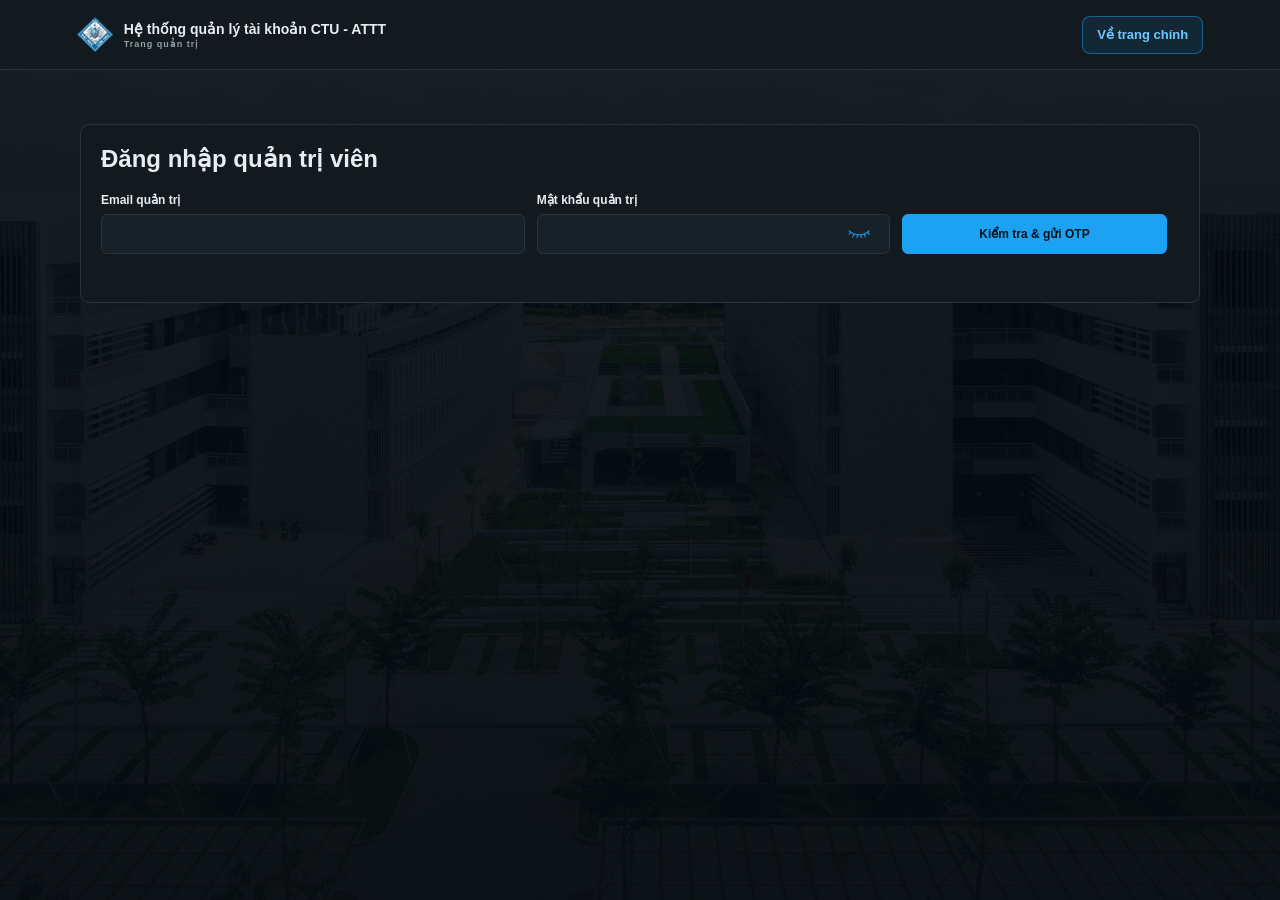
==== moderator.html @ 9a2e4e13 "Add files via upload" ====
<!DOCTYPE html>
<html lang="vi">
<head>
	<meta charset="UTF-8">
	<meta name="viewport" content="width=device-width, initial-scale=1.0">
	<meta name="theme-color" content="#0c1114">
	<meta name="description" content="Trang quản trị hệ thống tài khoản sinh viên CTU - ATTT.">
	<link rel="icon" type="image/png" href="images/logo.png">
	<title>CTU - ATTT | Quản trị hệ thống</title>
	<link rel="stylesheet" href="moderator.css">
	<script src="moderator.js" defer></script>
</head>
<body>
	<div class="moderator-background" aria-hidden="true"></div>
	<div class="moderator-overlay" aria-hidden="true"></div>

	<header class="topbar">
		<div class="brand">
			<img class="brand-logo" src="images/logo.png" alt="">
			<span class="brand-label">Hệ thống quản lý tài khoản CTU - ATTT<small>Trang quản trị</small></span>
		</div>
		<a class="home-link" href="index.html">Về trang chính</a>
	</header>

	<main class="workspace">
		<!-- đăng nhập moderator -->
		<section id="moderatorLoginPanel" class="add-account-panel" aria-labelledby="moderatorLoginTitle">
			<h2 id="moderatorLoginTitle">Đăng nhập quản trị viên</h2>
			<form id="moderatorLoginForm" class="add-account-form">
				<div class="form-field">
					<label for="moderatorEmail">Email quản trị</label>
					<input id="moderatorEmail" type="email" autocomplete="username" required>
				</div>
				<div class="form-field">
					<label for="moderatorPassword">Mật khẩu quản trị</label>
					<div class="password-input-control">
						<input id="moderatorPassword" type="password" autocomplete="current-password" required>
						<button class="password-visibility-toggle" type="button" aria-label="Hiện mật khẩu" aria-controls="moderatorPassword" aria-pressed="false"><img src="images/eye-closed.png" alt=""></button>
					</div>
				</div>
				<button id="signInButton" class="add-account-button" type="submit">Kiểm tra &amp; gửi OTP</button>
				<p id="moderatorAuthMessage" class="form-message" role="status" aria-live="polite"></p>
			</form>
			<!-- nhập mã OTP moderator -->
			<form id="moderatorMfaForm" class="add-account-form" hidden>
				<p id="moderatorMfaInstructions"></p>
				<div class="form-field">
					<label for="moderatorOtpCode">Mã xác minh 8 số</label>
					<input id="moderatorOtpCode" type="text" inputmode="numeric" autocomplete="one-time-code" pattern="[0-9]{8}" maxlength="8" required>
				</div>
				<button id="verifyModeratorMfaButton" class="add-account-button" type="submit">Xác minh OTP</button>
				<button id="resendModeratorOtpButton" class="auth-secondary-button" type="button">Gửi lại mã</button>
				<button id="cancelModeratorMfaButton" class="auth-secondary-button" type="button">Hủy</button>
				<p id="moderatorMfaMessage" class="form-message" role="status" aria-live="polite"></p>
			</form>
		</section>

		<!-- khu quản lý tài khoản, đăng nhập xong mới hiện -->
		<div id="moderatorWorkspace" hidden>
		<section class="page-heading">
			<div>
				<h1>KHÔNG GIAN QUẢN TRỊ</h1>
			</div>
			<div class="page-heading-actions">
				<div id="connectionStatus" class="connection-status" data-state="loading" role="status">
					<span class="connection-dot" aria-hidden="true"></span>
					<span id="connectionLabel">Đang tải dữ liệu</span>
				</div>
				<button id="toggleAddAccountButton" class="auth-secondary-button" type="button" aria-expanded="false" aria-controls="addAccountForm">Thêm tài khoản</button>
			</div>
		</section>
		<!-- tổng số tk theo trạng thái -->
		<section class="summary-grid" aria-label="Tổng quan">
			<article class="summary-item">
				<span class="summary-label">Tổng tài khoản</span>
				<strong id="totalCount">--</strong>
			</article>
			<article class="summary-item">
				<span class="summary-label">Đã xác minh</span>
				<strong id="verifiedCount">--</strong>
			</article>
			<article class="summary-item">
				<span class="summary-label">Đang chờ</span>
				<strong id="pendingCount">--</strong>
			</article>
			<article class="summary-item">
				<span class="summary-label">Bị cấm sử dụng</span>
				<strong id="bannedCount">--</strong>
			</article>
			<article class="summary-item summary-feedback">
				<span class="summary-label">Phản hồi</span>
				<strong id="feedbackSummaryCount">--</strong>
			</article>
		</section>
		<!-- thêm tk mới -->
		<form id="addAccountForm" class="add-account-form add-account-panel" hidden novalidate>
			<div class="form-field">
				<label for="accountEmail">Email sinh viên</label>
				<input id="accountEmail" name="email" type="email" autocomplete="email" placeholder="ten@student.ctu.edu.vn" pattern=".+@student\.ctu\.edu\.vn" title="Chỉ chấp nhận email @student.ctu.edu.vn" required>
			</div>
			<div class="form-field">
				<label for="accountName">Tên tài khoản</label>
				<input id="accountName" name="accountName" type="text" minlength="3" maxlength="16" pattern="[A-Za-z0-9_]{3,16}" title="Tên tài khoản dài 3–16 ký tự, chỉ gồm chữ không dấu, số và dấu gạch dưới (_)." autocomplete="username" placeholder="Nhập tên tài khoản" required>
			</div>
			<div class="form-field">
				<label for="accountPassword">Mật khẩu (6–20 ký tự)</label>
				<div class="password-input-control">
					<input id="accountPassword" name="password" type="password" minlength="6" maxlength="20" pattern="[\x21-\x7E]{6,20}" title="Mật khẩu dài 6–20 ký tự, không có dấu cách hoặc dấu tiếng Việt." autocomplete="new-password" required>
					<button class="password-visibility-toggle" type="button" aria-label="Hiện mật khẩu" aria-controls="accountPassword" aria-pressed="false"><img src="images/eye-closed.png" alt=""></button>
				</div>
			</div>
			<div class="form-field">
				<label for="accountStatus">Trạng thái</label>
				<select id="accountStatus" name="status" required>
					<option value="pending">Đang chờ</option>
					<option value="verified" selected>Đã xác minh</option>
					<option value="banned">Bị cấm sử dụng</option>
				</select>
			</div>
			<button class="add-account-button" type="submit">Thêm tài khoản</button>
			<button id="cancelAddAccountButton" class="cancel-password-button" type="button">Hủy</button>
			<p id="addAccountMessage" class="form-message" role="status" aria-live="polite"></p>
		</form>

		<!-- ds tk đang chờ duyệt -->
		<section class="accounts-panel pending-accounts-panel" aria-labelledby="pendingAccountsTitle">
			<div id="pendingTableView">
				<div class="panel-heading">
					<div>
						<h2 id="pendingAccountsTitle">Tài khoản chờ duyệt</h2>
						<p id="pendingResultCount" class="result-count">Đang tải danh sách...</p>
					</div>
					<button id="refreshPendingAccountsButton" class="auth-secondary-button" type="button">Làm mới</button>
				</div>

				<div class="table-scroll">
					<table>
						<thead>
							<tr>
								<th scope="col">Email sinh viên</th>
								<th scope="col">Tên tài khoản</th>
								<th scope="col">Mật khẩu</th>
								<th scope="col">Thao tác</th>
							</tr>
						</thead>
						<tbody id="pendingUsersTableBody">
							<tr><td class="table-message" colspan="4">Đang tải danh sách...</td></tr>
						</tbody>
					</table>
				</div>
			</div>

			<!-- form sửa tk -->
			<section id="editAccountPanel" class="pending-account-editor" aria-labelledby="editAccountTitle" hidden>
				<h2 id="editAccountTitle">Chỉnh sửa tài khoản</h2>
				<form id="editAccountForm" class="add-account-form" novalidate>
					<input id="editAccountOriginalEmail" type="hidden">
					<div class="form-field">
						<label for="editAccountEmail">Email sinh viên</label>
						<input id="editAccountEmail" type="email" autocomplete="email" pattern=".+@student\.ctu\.edu\.vn" title="Chỉ chấp nhận email @student.ctu.edu.vn" required>
					</div>
					<div class="form-field">
						<label for="editAccountName">Tên tài khoản</label>
						<input id="editAccountName" type="text" minlength="3" maxlength="16" pattern="[A-Za-z0-9_]{3,16}" title="Tên tài khoản dài 3–16 ký tự, chỉ gồm chữ không dấu, số và dấu gạch dưới (_)." autocomplete="username" required>
					</div>
					<div class="form-field">
						<label for="editAccountStatus">Trạng thái</label>
						<select id="editAccountStatus" required>
							<option value="pending">Đang chờ</option>
							<option value="verified">Đã xác minh</option>
							<option value="banned">Bị cấm sử dụng</option>
						</select>
					</div>
					<button id="saveAccountChangesButton" class="add-account-button" type="submit">Lưu thay đổi</button>
					<button id="cancelEditAccountButton" class="cancel-password-button" type="button">Hủy</button>
					<p id="editAccountMessage" class="form-message" role="status" aria-live="polite"></p>
				</form>
			</section>

			<!-- đặt hoặc đổi mật khẩu -->
			<section id="changePasswordPanel" class="pending-account-editor" aria-labelledby="changePasswordTitle" hidden>
				<h2 id="changePasswordTitle">Đặt mật khẩu mới (6–20 ký tự)</h2>
				<p id="changePasswordDescription" class="password-notice">Mật khẩu hiện tại được lưu trong hồ sơ tài khoản và có thể xem qua trang đăng ký đã xác minh email.</p>
				<form id="changePasswordForm" class="add-account-form">
					<div class="form-field">
						<label for="changePasswordEmail">Email sinh viên</label>
						<input id="changePasswordEmail" type="email" readonly>
					</div>
					<div class="form-field">
						<label for="changePasswordValue">Nhập lại Mật khẩu (6–20 ký tự)</label>
						<div class="password-input-control">
							<input id="changePasswordValue" type="password" minlength="6" maxlength="20" pattern="[\x21-\x7E]{6,20}" title="Mật khẩu dài 6–20 ký tự, không có dấu cách hoặc dấu tiếng Việt." autocomplete="new-password" required>
							<button class="password-visibility-toggle" type="button" aria-label="Hiện mật khẩu" aria-controls="changePasswordValue" aria-pressed="false"><img src="images/eye-closed.png" alt=""></button>
						</div>
					</div>
					<button id="changePasswordButton" class="add-account-button" type="submit">Lưu mật khẩu mới</button>
					<button id="cancelChangePasswordButton" class="cancel-password-button" type="button">Hủy</button>
					<p id="changePasswordMessage" class="form-message" role="status" aria-live="polite"></p>
				</form>
			</section>
		</section>

		<!-- tìm và quản lý ds tk -->
		<div class="moderator-tabs" role="tablist" aria-label="Khu vực quản lý">
			<button id="accountsPanelToggle" class="moderator-tab" type="button" role="tab" aria-selected="true" aria-controls="accountsPanelContent" tabindex="0">
				<span class="moderator-tab-title">Danh sách tài khoản</span>
				<span id="resultCount" class="result-count">Đang tải danh sách...</span>
			</button>
			<button id="feedbackPanelToggle" class="moderator-tab" type="button" role="tab" aria-selected="false" aria-controls="feedbackPanelContent" tabindex="-1">
				<span class="moderator-tab-title">Phản hồi từ sinh viên</span>
				<span id="moderatorFeedbackCount" class="result-count">Đang tải phản hồi...</span>
			</button>
		</div>
		<section id="accountsPanelContent" class="accounts-panel" role="tabpanel" aria-labelledby="accountsPanelToggle" tabindex="0">
			<div class="panel-heading accounts-panel-controls">
				<div class="filters">
					<label class="visually-hidden" for="searchInput">Tìm email hoặc tên tài khoản</label>
					<input id="searchInput" type="search" placeholder="Tìm tài khoản">
					<label class="visually-hidden" for="statusFilter">Lọc theo trạng thái</label>
					<select id="statusFilter">
						<option value="all">Mọi trạng thái</option>
						<option value="verified">Đã xác minh</option>
						<option value="banned">Bị cấm sử dụng</option>
					</select>
				</div>
				<button id="refreshAccountsButton" class="auth-secondary-button" type="button">Làm mới</button>
			</div>
			<div class="table-scroll">
				<table>
					<thead>
						<tr>
							<th scope="col">Email sinh viên</th>
							<th scope="col">Tên tài khoản</th>
							<th scope="col">Trạng thái</th>
							<th scope="col">Thao tác</th>
						</tr>
					</thead>
					<tbody id="usersTableBody">
						<tr><td class="table-message" colspan="4">Đang tải danh sách...</td></tr>
					</tbody>
				</table>
			</div>
		</section>

		<section id="feedbackPanelContent" class="accounts-panel feedback-admin-panel" role="tabpanel" aria-labelledby="feedbackPanelToggle" tabindex="0" hidden>
			<div class="panel-heading accounts-panel-controls">
				<div class="filters feedback-filters">
					<label class="visually-hidden" for="feedbackSearchInput">Tìm phản hồi theo email hoặc nội dung</label>
					<input id="feedbackSearchInput" type="search" placeholder="Tìm email hoặc nội dung">
					<label class="visually-hidden" for="feedbackStatusFilter">Lọc phản hồi theo trạng thái</label>
					<select id="feedbackStatusFilter">
						<option value="all">Mọi trạng thái</option>
						<option value="submitted">Đã gửi</option>
						<option value="in_progress">Đang xem xét</option>
						<option value="cancelled">Đã hủy</option>
						<option value="resolved">Đã hoàn tất</option>
					</select>
					<label class="visually-hidden" for="feedbackSubjectFilter">Lọc phản hồi theo chủ đề</label>
					<select id="feedbackSubjectFilter">
						<option value="all">Mọi chủ đề</option>
						<option value="Thay đổi mật khẩu">Thay đổi mật khẩu</option>
						<option value="Thay đổi tên tài khoản">Thay đổi tên tài khoản</option>
						<option value="Vấn đề khác">Vấn đề khác</option>
					</select>
					<label class="visually-hidden" for="feedbackReplyAuthorFilter">Lọc theo người trả lời</label>
					<select id="feedbackReplyAuthorFilter">
						<option value="all">Mọi người trả lời</option>
					</select>
				</div>
				<button id="refreshModeratorFeedbackButton" class="auth-secondary-button" type="button">Làm mới</button>
			</div>
			<div id="moderatorFeedbackList" class="moderator-feedback-list" aria-live="polite">
				<p class="moderator-feedback-empty">Đang tải phản hồi...</p>
			</div>
			<p id="moderatorFeedbackMessage" class="feedback-admin-message" role="status" aria-live="polite"></p>
		</section>
		</div>
	</main>

	<!-- xác nhận trước khi xóa tk -->
	<dialog id="deleteConfirmationDialog" class="confirmation-dialog" aria-labelledby="deleteConfirmationTitle">
		<h2 id="deleteConfirmationTitle">Xóa tài khoản này?</h2>
		<p id="deleteConfirmationEmail" class="confirmation-email"></p>
		<form method="dialog" class="confirmation-actions">
			<button class="confirmation-cancel-button" type="submit" value="cancel">Giữ lại</button>
			<button class="confirmation-delete-button" type="submit" value="delete">Xóa tài khoản</button>
		</form>
	</dialog>
	<dialog id="deleteFeedbackDialog" class="confirmation-dialog" aria-labelledby="deleteFeedbackTitle">
		<h2 id="deleteFeedbackTitle">Xóa phản hồi này?</h2>
		<p id="deleteFeedbackDescription" class="confirmation-email"></p>
		<form method="dialog" class="confirmation-actions">
			<button class="confirmation-cancel-button" type="submit" value="cancel">Giữ lại</button>
			<button class="confirmation-delete-button" type="submit" value="delete">Xóa phản hồi</button>
		</form>
	</dialog>

</body>
</html>
---- moderator.css ----
/* style trang quản trị */
:root {
  color-scheme: dark;
  --page-bg: #0c1114;
  --surface: #121a20;
  --surface-raised: #172129;
  --ink: #e7eef2;
  --muted: #91a0aa;
  --line: #28343d;
  --blue: #1da1f2;
  --blue-dark: #55baff;
  --green: #55d39a;
  --amber: #f2bd63;
  --red: #ff858c;
}

* {
  box-sizing: border-box;
}

body {
  position: relative;
  isolation: isolate;
  min-width: 320px;
  min-height: 100vh;
  margin: 0;
  background: var(--page-bg);
  color: var(--ink);
  font-family: Inter, -apple-system, BlinkMacSystemFont, "Segoe UI", Roboto, Arial, sans-serif;
}

.moderator-background,
.moderator-overlay {
  position: fixed;
  inset: 0;
  z-index: -1;
  pointer-events: none;
}

.moderator-background {
  background: url("images/rlc.jpg") center / cover no-repeat;
  filter: brightness(.58) saturate(.62);
  transform: scale(1.02);
}

.moderator-overlay {
  background: linear-gradient(180deg, rgba(4, 10, 16, .82), rgba(4, 10, 16, .93));
}

button,
input,
select {
  font: inherit;
}

a {
  color: inherit;
}

.topbar {
  min-height: 70px;
  padding: 0 6vw;
  display: flex;
  align-items: center;
  justify-content: space-between;
  background: var(--surface);
  border-bottom: 1px solid var(--line);
}

.brand {
  display: inline-flex;
  align-items: center;
  gap: 11px;
  text-decoration: none;
}

.brand-logo {
  width: 36px;
  height: 36px;
  flex: 0 0 auto;
  object-fit: contain;
}

.brand-label {
  display: flex;
  flex-direction: column;
  gap: 2px;
  font-size: 14px;
  font-weight: 750;
}

.brand-label small {
  color: var(--muted);
  font-size: 9px;
  font-weight: 700;
  letter-spacing: 1px;
}

.home-link {
  display: inline-flex;
  min-height: 38px;
  align-items: center;
  justify-content: center;
  padding: 0 14px;
  border: 1px solid rgba(29, 161, 242, .48);
  border-radius: 8px;
  background: rgba(29, 161, 242, .1);
  color: #71c7ff;
  font-size: 13px;
  font-weight: 650;
  white-space: nowrap;
  text-decoration: none;
  transition: background .16s ease, border-color .16s ease, transform .16s ease;
}

.home-link:hover {
  border-color: var(--blue);
  background: rgba(29, 161, 242, .2);
  transform: translateY(-1px);
}

.home-link:focus-visible {
  outline: 2px solid #71c7ff;
  outline-offset: 3px;
}

.workspace {
  width: min(1120px, calc(100% - 48px));
  margin: 0 auto;
  padding: 54px 0 64px;
}

.page-heading {
  display: flex;
  align-items: flex-end;
  justify-content: space-between;
  gap: 24px;
  margin-bottom: 20px;
  padding: 18px 20px;
  border: 1px solid rgba(40, 52, 61, .9);
  border-radius: 10px;
  background: rgba(12, 17, 20, .92);
  box-shadow: 0 10px 28px rgba(0, 0, 0, .18);
}

.page-heading-actions {
  display: flex;
  align-items: center;
  gap: 10px;
}

.add-account-form.add-account-panel {
  grid-template-columns: minmax(0, 1.25fr) minmax(0, 1fr) minmax(0, 1fr) minmax(0, .8fr) auto auto;
  margin: -12px 0 22px;
}

.add-account-form.add-account-panel[hidden] {
  display: none;
}

.eyebrow {
  margin: 0 0 9px;
  color: var(--blue-dark);
  font-size: 10px;
  font-weight: 750;
  letter-spacing: 1.2px;
}

h1,
h2,
p {
  margin-top: 0;
}

h1 {
  margin-bottom: 8px;
  font-size: clamp(25px, 4vw, 34px);
  line-height: 1.2;
}

.page-description {
  margin-bottom: 0;
  color: var(--muted);
  font-size: 14px;
}

.connection-status {
  display: inline-flex;
  flex: 0 0 auto;
  align-items: center;
  gap: 8px;
  padding: 8px 11px;
  border: 1px solid var(--line);
  border-radius: 7px;
  background: var(--surface);
  color: var(--muted);
  font-size: 12px;
}

.connection-dot {
  width: 7px;
  height: 7px;
  border-radius: 50%;
  background: #a2acb5;
}

.connection-status[data-state="online"] .connection-dot {
  background: var(--green);
}

.connection-status[data-state="error"] .connection-dot {
  background: var(--red);
}

.summary-grid {
  display: grid;
  grid-template-columns: repeat(5, minmax(0, 1fr));
  gap: 10px;
  margin-bottom: 18px;
}

.summary-item {
  min-width: 0;
  min-height: 68px;
  padding: 12px 15px;
  display: flex;
  align-items: center;
  justify-content: space-between;
  gap: 8px;
  border: 1px solid var(--line);
  border-radius: 9px;
  background: rgba(18, 26, 32, .97);
}

.summary-label {
  color: var(--muted);
  font-size: 11px;
  font-weight: 600;
  line-height: 1.35;
}

.summary-item strong {
  flex: 0 0 auto;
  font-size: 22px;
  line-height: 1;
}

.add-account-panel {
  margin-bottom: 22px;
  padding: 20px;
  border: 1px solid var(--line);
  border-radius: 9px;
  background: var(--surface);
}

.add-account-heading {
  margin-bottom: 17px;
  display: flex;
  align-items: center;
  justify-content: space-between;
  gap: 16px;
}

.add-account-heading .eyebrow {
  margin-bottom: 5px;
}

.add-account-heading h2 {
  margin-bottom: 0;
  font-size: 16px;
}

.download-users-button {
  min-height: 38px;
  padding: 0 13px;
  border: 1px solid var(--blue);
  border-radius: 6px;
  background: transparent;
  color: var(--blue-dark);
  font: inherit;
  font-size: 12px;
  font-weight: 650;
  cursor: pointer;
}

.download-users-button:hover {
  background: rgba(29, 161, 242, 0.12);
}

.download-users-button[hidden] {
  display: none;
}

.add-account-form {
  display: grid;
  grid-template-columns: minmax(180px, 1.2fr) minmax(180px, 1fr) minmax(145px, 0.75fr) auto;
  align-items: end;
  gap: 12px;
}

#editAccountForm {
  grid-template-columns: minmax(0, 1.25fr) minmax(0, 1fr) minmax(0, .8fr) auto auto;
}

#changePasswordForm {
  grid-template-columns: minmax(0, 1fr) minmax(0, 1fr) auto auto;
}

#addAccountForm > .add-account-button,
#editAccountForm > .add-account-button {
  grid-column: auto;
  justify-self: stretch;
  width: auto;
}

#addAccountMessage,
#editAccountMessage {
  grid-column: 1 / -1;
}

#addAccountForm[hidden] {
  display: none;
}

.form-field {
  min-width: 0;
  display: flex;
  flex-direction: column;
  gap: 7px;
}

.form-field label {
  color: var(--ink);
  font-size: 12px;
  font-weight: 650;
}

.form-field label span {
  color: var(--muted);
  font-size: 10px;
  font-weight: 400;
}

.form-field input,
.form-field select {
  width: 100%;
  min-width: 0;
  height: 40px;
  padding: 0 11px;
  border: 1px solid var(--line);
  border-radius: 6px;
  background: var(--surface-raised);
  color: var(--ink);
  font: inherit;
  font-size: 12px;
}

.password-input-control {
  position: relative;
  width: 100%;
}

#moderatorLoginForm[hidden],
#moderatorMfaForm[hidden] {
  display: none;
}

#moderatorMfaForm {
  grid-template-columns: repeat(3, minmax(0, 1fr));
  align-items: end;
}

#moderatorMfaInstructions {
  grid-column: 1 / -1;
  margin: 0;
}

#moderatorMfaForm > .form-field {
  grid-column: 1 / -1;
  min-width: 0;
}

#moderatorMfaForm > .add-account-button,
#moderatorMfaForm > .auth-secondary-button {
  width: 100%;
  min-width: 0;
  padding: 0 10px;
  white-space: nowrap;
}

.auth-notice {
  margin: 0;
  padding: 10px 12px;
  border: 1px solid rgba(242, 189, 99, 0.28);
  border-left: 3px solid var(--amber);
  border-radius: 6px;
  background: rgba(242, 189, 99, 0.08);
  color: #e8c98f;
  font-size: 12px;
  line-height: 1.55;
}

.auth-secondary-button {
  min-height: 40px;
  padding: 0 15px;
  border: 1px solid #46545f;
  border-radius: 6px;
  background: #26323b;
  color: var(--ink);
  font: inherit;
  font-size: 12px;
  font-weight: 650;
  cursor: pointer;
  transition: background-color 150ms ease, border-color 150ms ease, opacity 150ms ease;
}

.auth-secondary-button:hover:not(:disabled) {
  border-color: #667987;
  background: #34434e;
}

.auth-secondary-button:focus-visible {
  outline: 3px solid rgba(85, 186, 255, 0.35);
  outline-offset: 2px;
}

.auth-secondary-button:disabled {
  opacity: 0.65;
  cursor: not-allowed;
}

.password-input-control input {
  padding-right: 58px;
}

.password-visibility-toggle {
  position: absolute;
  top: 50%;
  right: 9px;
  display: grid;
  width: 44px;
  height: 44px;
  padding: 0;
  place-items: center;
  transform: translateY(-50%);
  border: 0;
  background: transparent;
  cursor: pointer;
}

.password-visibility-toggle img,
.password-display-toggle img {
  display: block;
  width: 22px;
  height: 22px;
  object-fit: contain;
}

.password-visibility-toggle:focus-visible {
  outline: 2px solid var(--blue);
  outline-offset: 2px;
}

.password-display-toggle {
  display: inline-grid;
  width: 44px;
  height: 44px;
  margin-left: 6px;
  padding: 0;
  place-items: center;
  vertical-align: middle;
  border: 0;
  background: transparent;
  cursor: pointer;
}

.password-display-toggle:focus-visible {
  outline: 2px solid var(--blue);
  outline-offset: 2px;
}

.form-field input::placeholder {
  color: var(--muted);
}

.form-field input:focus,
.form-field select:focus {
  border-color: var(--blue);
  outline: 3px solid rgba(29, 161, 242, 0.14);
}

.add-account-button {
  min-height: 40px;
  padding: 0 15px;
  border: 1px solid var(--blue);
  border-radius: 6px;
  background: var(--blue);
  color: #07131b;
  font: inherit;
  font-size: 12px;
  font-weight: 700;
  white-space: nowrap;
  cursor: pointer;
  transition: background-color 150ms ease, border-color 150ms ease;
}

.add-account-button:hover {
  border-color: var(--blue-dark);
  background: var(--blue-dark);
}

.add-account-button:focus-visible,
.change-password-button:focus-visible,
.delete-account-button:focus-visible,
.edit-account-button:focus-visible,
.approve-account-button:focus-visible,
.cancel-password-button:focus-visible {
  outline: 3px solid rgba(85, 186, 255, 0.35);
  outline-offset: 2px;
}

#cancelChangePasswordButton,
#cancelEditAccountButton,
.cancel-password-button {
  min-height: 40px;
  padding: 0 15px;
  border: 1px solid #46545f;
  border-radius: 6px;
  background: #26323b;
  color: var(--ink);
  font: inherit;
  font-size: 12px;
  font-weight: 650;
  white-space: nowrap;
  cursor: pointer;
  transition: background-color 150ms ease, border-color 150ms ease;
}

#cancelChangePasswordButton:hover,
#cancelEditAccountButton:hover,
.cancel-password-button:hover {
  border-color: #667987;
  background: #34434e;
}

.form-message {
  grid-column: 1 / -1;
  min-height: 16px;
  margin: 0;
  color: var(--muted);
  font-size: 12px;
}

.form-message.is-success {
  color: var(--green);
}

.form-message.is-error {
  display: flex;
  align-items: flex-start;
  gap: 9px;
  padding: 10px 12px;
  border: 1px solid rgba(255, 133, 140, 0.24);
  border-left: 3px solid var(--red);
  border-radius: 6px;
  background: rgba(255, 133, 140, 0.08);
  color: var(--red);
  line-height: 1.5;
}

.form-message.is-error::before {
  display: grid;
  width: 16px;
  height: 16px;
  flex: 0 0 16px;
  place-items: center;
  border-radius: 50%;
  background: rgba(255, 133, 140, 0.18);
  content: "!";
  font-size: 10px;
  font-weight: 800;
  line-height: 1;
}

.accounts-panel {
  overflow: hidden;
  border: 1px solid var(--line);
  border-radius: 9px;
  background: var(--surface);
}

.panel-heading {
  min-height: 82px;
  padding: 17px 20px;
  display: flex;
  align-items: center;
  justify-content: space-between;
  gap: 16px;
  border-bottom: 1px solid var(--line);
}

.moderator-tabs {
  display: flex;
  gap: 8px;
  margin-bottom: 12px;
  padding: 6px;
  border: 1px solid var(--line);
  border-radius: 10px;
  background: rgba(12, 17, 20, .94);
  box-shadow: 0 8px 22px rgba(0, 0, 0, .18);
}

.moderator-tab {
  flex: 1 1 0;
  min-width: 180px;
  padding: 12px 16px;
  border: 1px solid transparent;
  border-radius: 7px;
  background: rgba(23, 33, 41, .72);
  color: var(--muted);
  font: inherit;
  text-align: left;
  cursor: pointer;
}

.moderator-tab[aria-selected="true"] {
  border-color: rgba(85, 186, 255, .45);
  background: #172129;
  color: var(--ink);
  box-shadow: inset 0 0 0 1px rgba(85, 186, 255, .08);
}

.moderator-tab:not([aria-selected="true"]):hover {
  border-color: var(--line);
  background: #1b2730;
  color: var(--ink);
}

.moderator-tab:focus-visible {
  outline: 2px solid var(--blue-dark);
  outline-offset: 2px;
}

.moderator-tab-title {
  display: block;
  margin-bottom: 4px;
  font-size: 14px;
  font-weight: 700;
}

.moderator-tab .result-count {
  display: block;
}

.accounts-panel[hidden] {
  display: none;
}

.result-count {
  margin-bottom: 0;
  color: var(--muted);
  font-size: 12px;
}

.filters {
  display: flex;
  gap: 9px;
}

.filters input,
.filters select {
  height: 38px;
  border: 1px solid var(--line);
  border-radius: 6px;
  background: var(--surface-raised);
  color: var(--ink);
  font: inherit;
  font-size: 12px;
}

.filters input::placeholder {
  color: var(--muted);
}

.filters input {
  width: min(260px, 28vw);
  padding: 0 11px;
}

.filters select {
  padding: 0 28px 0 10px;
}

.filters input:focus,
.filters select:focus {
  border-color: var(--blue);
  outline: 3px solid rgba(29, 161, 242, 0.14);
}

.table-scroll {
  overflow-x: auto;
}

table {
  width: 100%;
  border-collapse: collapse;
  text-align: left;
  table-layout: fixed;
}

th,
td {
  padding: 14px 20px;
  border-bottom: 1px solid var(--line);
  font-size: 13px;
}

.accounts-panel th:nth-child(1),
.accounts-panel td:nth-child(1) { width: 30%; }
.accounts-panel th:nth-child(2),
.accounts-panel td:nth-child(2) { width: 23%; }
.accounts-panel th:nth-child(3),
.accounts-panel td:nth-child(3) { width: 18%; }
.accounts-panel th:nth-child(4),
.accounts-panel td:nth-child(4) { width: 29%; }

th {
  background: #151e25;
  color: var(--muted);
  font-size: 10px;
  font-weight: 700;
  letter-spacing: 0.7px;
  text-transform: uppercase;
}

tbody tr:last-child td {
  border-bottom: 0;
}

tbody tr:hover {
  background: #17232c;
}

.account-email {
  color: var(--blue-dark);
  font-weight: 600;
}

.change-password-button {
  min-height: 32px;
  padding: 0 11px;
  border: 1px solid var(--blue);
  border-radius: 5px;
  background: var(--blue);
  color: #07131b;
  font: inherit;
  font-size: 11px;
  font-weight: 700;
  white-space: nowrap;
  cursor: pointer;
  transition: background-color 150ms ease, border-color 150ms ease, transform 150ms ease;
}

.delete-account-button {
  min-height: 32px;
  padding: 0 11px;
  border: 1px solid #8e3942;
  border-radius: 5px;
  background: #48262c;
  color: #ff9ba3;
  font: inherit;
  font-size: 11px;
  font-weight: 700;
  white-space: nowrap;
  cursor: pointer;
  transition: background-color 150ms ease, border-color 150ms ease, transform 150ms ease;
}

.delete-account-button:hover:not(:disabled) {
  transform: translateY(-1px);
  border-color: #d65c68;
  background: #633039;
}

.delete-account-button:disabled {
  opacity: .6;
  cursor: wait;
}

.confirmation-dialog {
  position: fixed;
  width: min(440px, calc(100% - 32px));
  padding: 30px;
  overflow: visible;
  border: 1px solid #35434d;
  border-top: 3px solid var(--red);
  border-radius: 12px;
  background:
    radial-gradient(ellipse at 100% 0, rgba(255, 133, 140, .1), transparent 48%),
    var(--surface);
  color: var(--ink);
  box-shadow: 0 28px 90px rgba(0, 0, 0, .62);
}

.confirmation-dialog::backdrop {
  background: rgba(3, 8, 12, .76);
  backdrop-filter: blur(5px);
}

.confirmation-dialog h2 {
  margin-bottom: 18px;
  font-size: 21px;
}

.confirmation-email {
  margin-bottom: 24px;
  padding: 11px 12px;
  overflow-wrap: anywhere;
  border: 1px solid var(--line);
  border-radius: 7px;
  background: var(--surface-raised);
  color: var(--blue-dark);
  font-size: 13px;
  font-weight: 650;
}

.confirmation-actions {
  display: flex;
  justify-content: flex-end;
  gap: 9px;
}

.confirmation-actions button {
  min-height: 39px;
  padding: 0 15px;
  border-radius: 6px;
  font: inherit;
  font-size: 12px;
  font-weight: 700;
  cursor: pointer;
  transition: background-color 150ms ease, border-color 150ms ease, transform 150ms ease;
}

.confirmation-cancel-button {
  border: 1px solid #46545f;
  background: #26323b;
  color: var(--ink);
}

.confirmation-cancel-button:hover {
  border-color: #667987;
  background: #34434e;
}

.confirmation-delete-button {
  border: 1px solid #bd4a55;
  background: #a83d48;
  color: #fff;
}

.confirmation-delete-button:hover {
  transform: translateY(-1px);
  border-color: #e36a75;
  background: #c84c58;
}

.confirmation-actions button:focus-visible {
  outline: 3px solid rgba(85, 186, 255, .4);
  outline-offset: 2px;
}

.change-password-button:hover {
  transform: translateY(-1px);
  border-color: var(--blue-dark);
  background: var(--blue-dark);
}

.pending-accounts-panel {
  margin-bottom: 22px;
}

.pending-account-editor {
  padding: 20px;
  border-top: 1px solid var(--line);
}

.pending-account-editor h2 {
  margin-bottom: 18px;
}

#changePasswordDescription:empty {
  display: none;
}

.password-notice {
  margin: -4px 0 16px;
  color: var(--muted);
  font-size: 12px;
  line-height: 1.6;
}

.approve-account-button {
  min-height: 32px;
  padding: 0 9px;
  border: 1px solid var(--green);
  border-radius: 5px;
  background: var(--green);
  color: #071b14;
  font: inherit;
  font-size: 10px;
  font-weight: 700;
  white-space: nowrap;
  cursor: pointer;
  transition: background-color 150ms ease, border-color 150ms ease, transform 150ms ease;
}

.approve-account-button:hover {
  transform: translateY(-1px);
  border-color: #7ee8b7;
  background: #7ee8b7;
}

.account-actions {
  display: flex;
  align-items: center;
  gap: 8px;
}

.edit-account-button {
  min-height: 32px;
  padding: 0 11px;
  border: 1px solid var(--blue);
  border-radius: 5px;
  background: transparent;
  color: var(--blue-dark);
  font: inherit;
  font-size: 11px;
  font-weight: 650;
  white-space: nowrap;
  cursor: pointer;
  transition: background-color 150ms ease, border-color 150ms ease;
}

.edit-account-button:hover {
  border-color: var(--blue-dark);
  background: rgba(85, 186, 255, 0.12);
}

.status-pill {
  display: inline-block;
  padding: 5px 9px;
  border-radius: 99px;
  background: #26323b;
  color: #b7c4cc;
  font-size: 11px;
  font-weight: 650;
  white-space: nowrap;
}

.status-pill.status-verified {
  background: #17372b;
  color: var(--green);
}

.status-pill.status-pending {
  background: #3b2e1b;
  color: var(--amber);
}

.status-pill.status-banned {
  background: #3c2429;
  color: var(--red);
}

.table-message {
  padding: 32px 20px;
  color: var(--muted);
  text-align: center;
}

.visually-hidden {
  position: absolute;
  width: 1px;
  height: 1px;
  overflow: hidden;
  clip: rect(0, 0, 0, 0);
  white-space: nowrap;
  clip-path: inset(50%);
}

@media (max-width: 760px) {
  .summary-grid {
    grid-template-columns: repeat(3, minmax(0, 1fr));
  }

  .add-account-form {
    grid-template-columns: repeat(2, minmax(0, 1fr));
  }

  #addAccountForm,
  #editAccountForm {
    grid-template-columns: repeat(2, minmax(0, 1fr));
  }

  #changePasswordForm {
    grid-template-columns: repeat(2, minmax(0, 1fr));
  }

  .accounts-panel table { min-width: 740px; }

  .panel-heading {
    align-items: flex-start;
    align-items: stretch;
    flex-direction: column;
    padding: 16px;
  }

  .filters {
    width: 100%;
  }

  .filters input {
    width: auto;
    flex: 1;
  }
}

@media (max-width: 520px) {
  .moderator-tabs { gap: 4px; }
  .moderator-tab { min-width: 0; padding: 10px 9px; }
  .moderator-tab-title { font-size: 12px; }
  .moderator-tab .result-count { font-size: 10px; }

  .topbar {
    min-height: 62px;
    padding: 0 20px;
  }

  .home-link {
    min-height: 34px;
    padding: 0 11px;
    font-size: 12px;
  }

  .workspace {
    width: calc(100% - 32px);
    padding: 36px 0 44px;
  }

  .page-heading {
    align-items: flex-start;
    flex-direction: column;
    gap: 15px;
  }

  .page-heading-actions {
    width: 100%;
    flex-wrap: wrap;
  }

  .summary-grid {
    grid-template-columns: repeat(2, minmax(0, 1fr));
    gap: 9px;
  }

  .summary-item {
    min-height: 60px;
    padding: 10px 12px;
  }

  .add-account-panel {
    padding: 16px;
  }

  .add-account-form {
    grid-template-columns: 1fr;
  }

  #addAccountForm,
  #editAccountForm {
    grid-template-columns: 1fr;
  }

  #changePasswordForm {
    grid-template-columns: 1fr;
  }

  #addAccountForm > .add-account-button,
  #editAccountForm > .add-account-button {
    width: 100%;
  }

  .add-account-button {
    width: 100%;
  }

  .filters {
    flex-direction: column;
  }

  .filters input,
  .filters select {
    width: 100%;
    height: 40px;
  }

  th,
  td {
    padding: 12px 14px;
  }
}

@media (max-width: 380px) {
  #moderatorMfaForm {
    grid-template-columns: 1fr;
  }

  #moderatorMfaInstructions,
  #moderatorMfaForm > .form-field {
    grid-column: 1;
  }
}

.feedback-admin-panel {
  margin-top: 0;
}

.moderator-feedback-list {
  display: grid;
  grid-template-columns: repeat(2, minmax(0, 1fr));
  gap: 12px;
  padding: 16px 20px;
}

.moderator-feedback-card {
  min-width: 0;
  padding: 17px;
  border: 1px solid var(--line);
  border-radius: 8px;
  background: var(--surface-raised);
}

.moderator-feedback-heading {
  display: flex;
  align-items: flex-start;
  justify-content: space-between;
  gap: 12px;
}

.moderator-feedback-heading h3 {
  margin: 0 0 5px;
  font-size: 15px;
}

.moderator-feedback-email,
.moderator-feedback-date {
  margin: 0;
  color: var(--muted);
  font-size: 12px;
}

.moderator-feedback-content {
  margin-top: 14px;
  padding: 12px;
  border-left: 3px solid var(--blue);
  border-radius: 4px;
  background: rgba(29, 161, 242, .08);
}

.moderator-feedback-content p {
  margin: 0;
  color: var(--ink);
  font-size: 13px;
  line-height: 1.6;
  white-space: pre-wrap;
  overflow-wrap: anywhere;
}

.moderator-feedback-reply {
  margin-top: 14px;
  padding: 12px;
  border-left: 3px solid var(--blue);
  border-radius: 4px;
  background: rgba(29, 161, 242, .08);
}

.moderator-feedback-reply strong {
  color: var(--blue-dark);
  font-size: 12px;
}

.moderator-feedback-reply p {
  margin: 7px 0 0;
  color: var(--ink);
  font-size: 13px;
  line-height: 1.6;
  white-space: pre-wrap;
  overflow-wrap: anywhere;
}

.moderator-feedback-actions {
  display: flex;
  flex-wrap: wrap;
  gap: 8px;
  grid-column: 1 / -1;
  margin: 0 0 12px;
}

.moderator-feedback-actions[hidden],
.moderator-feedback-editor[hidden],
.moderator-feedback-edit[hidden],
.moderator-feedback-delete[hidden] {
  display: none;
}

.moderator-feedback-actions .is-selected {
  border-color: var(--blue-dark);
  background: rgba(85, 186, 255, .2);
  color: #d5efff;
}

.moderator-feedback-edit {
  margin: 0;
}

.moderator-feedback-editor label {
  grid-column: 1 / -1;
}

.moderator-feedback-editor textarea {
  min-height: 84px;
}

.moderator-feedback-edit-message {
  grid-column: 1 / -1;
  margin: 0;
  color: var(--red);
  font-size: 12px;
}

.feedback-status-badge {
  flex: 0 0 auto;
  padding: 5px 9px;
  border-radius: 99px;
  background: #26323b;
  color: #b7c4cc;
  font-size: 11px;
  font-weight: 700;
}

.feedback-status-submitted,
.feedback-status-new { background: #17314a; color: #71c7ff; }
.feedback-status-in_progress { background: #3b2e1b; color: var(--amber); }
.feedback-status-resolved { background: #17372b; color: var(--green); }
.feedback-status-cancelled { background: #3c2429; color: var(--red); }

.moderator-feedback-details {
  margin-top: 8px;
}

.moderator-feedback-details > summary {
  display: inline-flex;
  align-items: center;
  justify-content: center;
  width: fit-content;
  min-height: 34px;
  padding: 0 12px;
  border: 1px solid var(--line);
  border-radius: 7px;
  background: var(--surface);
  color: var(--ink);
  font: inherit;
  font-size: 12px;
  font-weight: 600;
  cursor: pointer;
  list-style: none;
  transition: border-color .16s ease, background .16s ease;
}

.moderator-feedback-details > summary::-webkit-details-marker {
  display: none;
}

.moderator-feedback-details > summary::marker {
  content: "";
}

.moderator-feedback-details > summary:hover {
  border-color: var(--blue-dark);
  background: var(--surface-raised);
}

.moderator-feedback-details > summary:focus-visible {
  outline: 2px solid var(--blue-dark);
  outline-offset: 2px;
}

.moderator-feedback-details-body {
  padding-top: 8px;
}

.moderator-feedback-maintenance {
  display: flex;
  align-items: center;
  justify-content: space-between;
  gap: 12px;
  margin-top: 12px;
}

.feedback-filters {
  align-items: center;
}

.feedback-filters input {
  width: min(250px, 22vw);
}

.feedback-filters select {
  min-width: 145px;
}

.moderator-feedback-editor {
  display: grid;
  grid-template-columns: minmax(0, 1fr) auto auto;
  align-items: end;
  gap: 12px;
  margin-top: 15px;
  padding-top: 14px;
  border-top: 1px solid var(--line);
}

.moderator-feedback-editor label {
  display: flex;
  flex-direction: column;
  gap: 7px;
  color: var(--ink);
  font-size: 12px;
  font-weight: 650;
}

.moderator-feedback-editor textarea {
  width: 100%;
  min-width: 0;
  padding: 9px 10px;
  border: 1px solid var(--line);
  border-radius: 6px;
  background: var(--surface);
  color: var(--ink);
  font: inherit;
  font-size: 12px;
}

.moderator-feedback-editor textarea { resize: vertical; line-height: 1.5; }

.moderator-feedback-editor-actions {
  grid-column: 1 / -1;
  display: grid;
  grid-template-columns: minmax(0, 1fr) auto auto;
  align-items: center;
  gap: 12px;
}

.moderator-feedback-editor-actions .add-account-button,
.moderator-feedback-editor-actions .cancel-password-button,
.moderator-feedback-editor-actions .delete-account-button {
  width: auto;
  min-width: 0;
  margin: 0;
}

.moderator-feedback-character-count {
  align-self: flex-end;
  margin-top: -2px;
  color: var(--muted);
  font-size: 11px;
  font-weight: 400;
  text-align: right;
}
.moderator-feedback-empty { margin: 0; padding: 24px; color: var(--muted); font-size: 13px; text-align: center; }
.moderator-feedback-empty.is-error { color: var(--red); }
.feedback-admin-message { margin: 0; padding: 0 20px 16px; color: var(--muted); font-size: 12px; line-height: 1.5; overflow-wrap: anywhere; }
.feedback-admin-message.is-success { color: var(--green); }
.feedback-admin-message.is-error { margin: 0 20px 16px; padding: 10px 12px; border: 1px solid rgba(255, 133, 140, .25); border-left: 3px solid var(--red); border-radius: 7px; background: rgba(80, 24, 31, .28); color: #ffb4b8; }

@media (max-width: 760px) {
  .moderator-feedback-list { grid-template-columns: 1fr; }
  .moderator-feedback-editor { grid-template-columns: minmax(0, 1fr) auto auto; }
  .feedback-filters { flex-wrap: wrap; }
  .feedback-filters input { width: auto; flex: 1 1 200px; }
}

@media (max-width: 520px) {
  .moderator-feedback-editor { grid-template-columns: 1fr; }
  .moderator-feedback-editor label,
  .moderator-feedback-edit-message { grid-column: 1; }
  .moderator-feedback-editor-actions { grid-template-columns: minmax(0, 1fr) auto auto; gap: 8px; }
  .moderator-feedback-editor-actions button { padding-right: 9px; padding-left: 9px; font-size: 11px; }
  .moderator-feedback-actions { flex-direction: row; }
  .moderator-feedback-actions button { width: auto; }
  .feedback-filters { flex-direction: column; align-items: stretch; }
  .feedback-filters input,
  .feedback-filters select,
  .feedback-filters button { width: 100%; }
  .moderator-feedback-maintenance { justify-content: space-between; }
  .moderator-feedback-list { padding: 12px; }
}
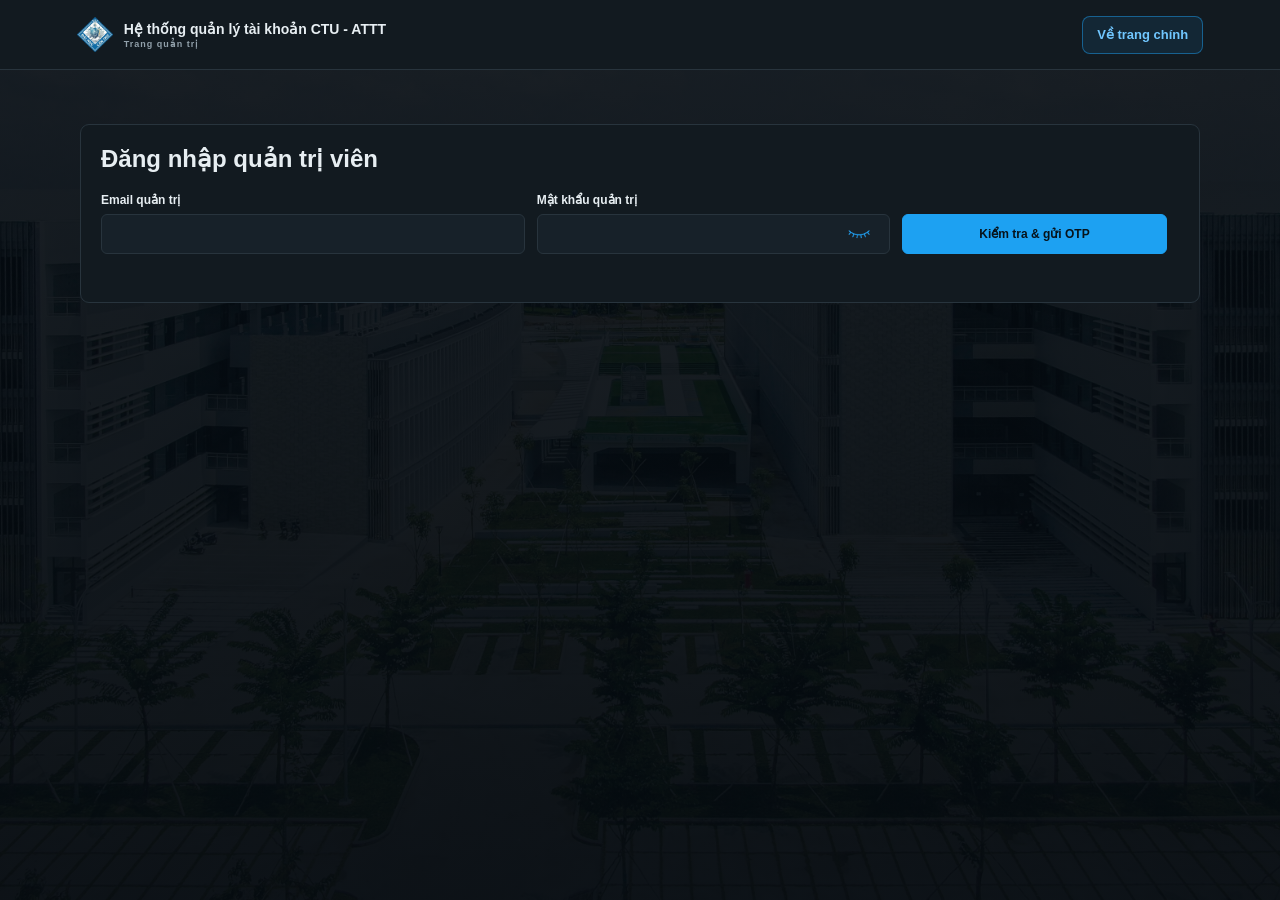
==== commit 1e839406: "Set up Supabase backend and improve account workflows Add the Supabase configuration and secure acco" ====
--- a/moderator.html
+++ b/moderator.html
@@ -5,10 +5,10 @@
 	<meta name="viewport" content="width=device-width, initial-scale=1.0">
 	<meta name="theme-color" content="#0c1114">
 	<meta name="description" content="Trang quản trị hệ thống tài khoản sinh viên CTU - ATTT.">
-	<link rel="icon" type="image/png" href="images/logo.png">
+	<link rel="icon" type="image/png" href="public/logo.png">
 	<title>CTU - ATTT | Quản trị hệ thống</title>
-	<link rel="stylesheet" href="moderator.css">
-	<script src="moderator.js" defer></script>
+	<link rel="stylesheet" href="src/moderator.css">
+	<script src="src/moderator.js" defer></script>
 </head>
 <body>
 	<div class="moderator-background" aria-hidden="true"></div>
@@ -16,7 +16,7 @@
 
 	<header class="topbar">
 		<div class="brand">
-			<img class="brand-logo" src="images/logo.png" alt="">
+			<img class="brand-logo" src="public/logo.png" alt="">
 			<span class="brand-label">Hệ thống quản lý tài khoản CTU - ATTT<small>Trang quản trị</small></span>
 		</div>
 		<a class="home-link" href="index.html">Về trang chính</a>
@@ -35,7 +35,7 @@
 					<label for="moderatorPassword">Mật khẩu quản trị</label>
 					<div class="password-input-control">
 						<input id="moderatorPassword" type="password" autocomplete="current-password" required>
-						<button class="password-visibility-toggle" type="button" aria-label="Hiện mật khẩu" aria-controls="moderatorPassword" aria-pressed="false"><img src="images/eye-closed.png" alt=""></button>
+						<button class="password-visibility-toggle" type="button" aria-label="Hiện mật khẩu" aria-controls="moderatorPassword" aria-pressed="false"><img src="public/eye-closed.png" alt=""></button>
 					</div>
 				</div>
 				<button id="signInButton" class="add-account-button" type="submit">Kiểm tra &amp; gửi OTP</button>
@@ -102,13 +102,7 @@
 				<label for="accountName">Tên tài khoản</label>
 				<input id="accountName" name="accountName" type="text" minlength="3" maxlength="16" pattern="[A-Za-z0-9_]{3,16}" title="Tên tài khoản dài 3–16 ký tự, chỉ gồm chữ không dấu, số và dấu gạch dưới (_)." autocomplete="username" placeholder="Nhập tên tài khoản" required>
 			</div>
-			<div class="form-field">
-				<label for="accountPassword">Mật khẩu (6–20 ký tự)</label>
-				<div class="password-input-control">
-					<input id="accountPassword" name="password" type="password" minlength="6" maxlength="20" pattern="[\x21-\x7E]{6,20}" title="Mật khẩu dài 6–20 ký tự, không có dấu cách hoặc dấu tiếng Việt." autocomplete="new-password" required>
-					<button class="password-visibility-toggle" type="button" aria-label="Hiện mật khẩu" aria-controls="accountPassword" aria-pressed="false"><img src="images/eye-closed.png" alt=""></button>
-				</div>
-			</div>
+			<p class="password-notice">Tài khoản quản lý chỉ lưu email, tên tài khoản và trạng thái; không lưu mật khẩu bên ngoài.</p>
 			<div class="form-field">
 				<label for="accountStatus">Trạng thái</label>
 				<select id="accountStatus" name="status" required>
@@ -139,12 +133,11 @@
 							<tr>
 								<th scope="col">Email sinh viên</th>
 								<th scope="col">Tên tài khoản</th>
-								<th scope="col">Mật khẩu</th>
 								<th scope="col">Thao tác</th>
 							</tr>
 						</thead>
 						<tbody id="pendingUsersTableBody">
-							<tr><td class="table-message" colspan="4">Đang tải danh sách...</td></tr>
+							<tr><td class="table-message" colspan="3">Đang tải danh sách...</td></tr>
 						</tbody>
 					</table>
 				</div>
@@ -177,27 +170,6 @@
 				</form>
 			</section>
 
-			<!-- đặt hoặc đổi mật khẩu -->
-			<section id="changePasswordPanel" class="pending-account-editor" aria-labelledby="changePasswordTitle" hidden>
-				<h2 id="changePasswordTitle">Đặt mật khẩu mới (6–20 ký tự)</h2>
-				<p id="changePasswordDescription" class="password-notice">Mật khẩu hiện tại được lưu trong hồ sơ tài khoản và có thể xem qua trang đăng ký đã xác minh email.</p>
-				<form id="changePasswordForm" class="add-account-form">
-					<div class="form-field">
-						<label for="changePasswordEmail">Email sinh viên</label>
-						<input id="changePasswordEmail" type="email" readonly>
-					</div>
-					<div class="form-field">
-						<label for="changePasswordValue">Nhập lại Mật khẩu (6–20 ký tự)</label>
-						<div class="password-input-control">
-							<input id="changePasswordValue" type="password" minlength="6" maxlength="20" pattern="[\x21-\x7E]{6,20}" title="Mật khẩu dài 6–20 ký tự, không có dấu cách hoặc dấu tiếng Việt." autocomplete="new-password" required>
-							<button class="password-visibility-toggle" type="button" aria-label="Hiện mật khẩu" aria-controls="changePasswordValue" aria-pressed="false"><img src="images/eye-closed.png" alt=""></button>
-						</div>
-					</div>
-					<button id="changePasswordButton" class="add-account-button" type="submit">Lưu mật khẩu mới</button>
-					<button id="cancelChangePasswordButton" class="cancel-password-button" type="button">Hủy</button>
-					<p id="changePasswordMessage" class="form-message" role="status" aria-live="polite"></p>
-				</form>
-			</section>
 		</section>
 
 		<!-- tìm và quản lý ds tk -->
@@ -260,6 +232,7 @@
 						<option value="all">Mọi chủ đề</option>
 						<option value="Thay đổi mật khẩu">Thay đổi mật khẩu</option>
 						<option value="Thay đổi tên tài khoản">Thay đổi tên tài khoản</option>
+						<option value="Hỗ trợ hệ thống">Hỗ trợ hệ thống</option>
 						<option value="Vấn đề khác">Vấn đề khác</option>
 					</select>
 					<label class="visually-hidden" for="feedbackReplyAuthorFilter">Lọc theo người trả lời</label>
--- a/src/moderator.css
+++ b/src/moderator.css
@@ -0,0 +1,1348 @@
+/* style trang quản trị */
+:root {
+  color-scheme: dark;
+  --page-bg: #0c1114;
+  --surface: #121a20;
+  --surface-raised: #172129;
+  --ink: #e7eef2;
+  --muted: #91a0aa;
+  --line: #28343d;
+  --blue: #1da1f2;
+  --blue-dark: #55baff;
+  --green: #55d39a;
+  --amber: #f2bd63;
+  --red: #ff858c;
+}
+
+* {
+  box-sizing: border-box;
+}
+
+body {
+  position: relative;
+  isolation: isolate;
+  min-width: 320px;
+  min-height: 100vh;
+  margin: 0;
+  background: var(--page-bg);
+  color: var(--ink);
+  font-family: Inter, -apple-system, BlinkMacSystemFont, "Segoe UI", Roboto, Arial, sans-serif;
+}
+
+.moderator-background,
+.moderator-overlay {
+  position: fixed;
+  inset: 0;
+  z-index: -1;
+  pointer-events: none;
+}
+
+.moderator-background {
+  background: url("../public/rlc.webp") center / cover no-repeat;
+  filter: brightness(.58) saturate(.62);
+  transform: scale(1.02);
+}
+
+.moderator-overlay {
+  background: linear-gradient(180deg, rgba(4, 10, 16, .82), rgba(4, 10, 16, .93));
+}
+
+button,
+input,
+select {
+  font: inherit;
+}
+
+a {
+  color: inherit;
+}
+
+.topbar {
+  min-height: 70px;
+  padding: 0 6vw;
+  display: flex;
+  align-items: center;
+  justify-content: space-between;
+  background: var(--surface);
+  border-bottom: 1px solid var(--line);
+}
+
+.brand {
+  display: inline-flex;
+  align-items: center;
+  gap: 11px;
+  text-decoration: none;
+}
+
+.brand-logo {
+  width: 36px;
+  height: 36px;
+  flex: 0 0 auto;
+  object-fit: contain;
+}
+
+.brand-label {
+  display: flex;
+  flex-direction: column;
+  gap: 2px;
+  font-size: 14px;
+  font-weight: 750;
+}
+
+.brand-label small {
+  color: var(--muted);
+  font-size: 9px;
+  font-weight: 700;
+  letter-spacing: 1px;
+}
+
+.home-link {
+  display: inline-flex;
+  min-height: 38px;
+  align-items: center;
+  justify-content: center;
+  padding: 0 14px;
+  border: 1px solid rgba(29, 161, 242, .48);
+  border-radius: 8px;
+  background: rgba(29, 161, 242, .1);
+  color: #71c7ff;
+  font-size: 13px;
+  font-weight: 650;
+  white-space: nowrap;
+  text-decoration: none;
+  transition: background .16s ease, border-color .16s ease, transform .16s ease;
+}
+
+.home-link:hover {
+  border-color: var(--blue);
+  background: rgba(29, 161, 242, .2);
+  transform: translateY(-1px);
+}
+
+.home-link:focus-visible {
+  outline: 2px solid #71c7ff;
+  outline-offset: 3px;
+}
+
+.workspace {
+  width: min(1120px, calc(100% - 48px));
+  margin: 0 auto;
+  padding: 54px 0 64px;
+}
+
+.page-heading {
+  display: flex;
+  align-items: flex-end;
+  justify-content: space-between;
+  gap: 24px;
+  margin-bottom: 20px;
+  padding: 18px 20px;
+  border: 1px solid rgba(40, 52, 61, .9);
+  border-radius: 10px;
+  background: rgba(12, 17, 20, .92);
+  box-shadow: 0 10px 28px rgba(0, 0, 0, .18);
+}
+
+.page-heading-actions {
+  display: flex;
+  align-items: center;
+  gap: 10px;
+}
+
+.add-account-form.add-account-panel {
+  grid-template-columns: minmax(0, 1.25fr) minmax(0, 1fr) minmax(0, 1fr) minmax(0, .8fr) auto auto;
+  margin: -12px 0 22px;
+}
+
+.add-account-form.add-account-panel[hidden] {
+  display: none;
+}
+
+.eyebrow {
+  margin: 0 0 9px;
+  color: var(--blue-dark);
+  font-size: 10px;
+  font-weight: 750;
+  letter-spacing: 1.2px;
+}
+
+h1,
+h2,
+p {
+  margin-top: 0;
+}
+
+h1 {
+  margin-bottom: 8px;
+  font-size: clamp(25px, 4vw, 34px);
+  line-height: 1.2;
+}
+
+.page-description {
+  margin-bottom: 0;
+  color: var(--muted);
+  font-size: 14px;
+}
+
+.connection-status {
+  display: inline-flex;
+  flex: 0 0 auto;
+  align-items: center;
+  gap: 8px;
+  padding: 8px 11px;
+  border: 1px solid var(--line);
+  border-radius: 7px;
+  background: var(--surface);
+  color: var(--muted);
+  font-size: 12px;
+}
+
+.connection-dot {
+  width: 7px;
+  height: 7px;
+  border-radius: 50%;
+  background: #a2acb5;
+}
+
+.connection-status[data-state="online"] .connection-dot {
+  background: var(--green);
+}
+
+.connection-status[data-state="error"] .connection-dot {
+  background: var(--red);
+}
+
+.summary-grid {
+  display: grid;
+  grid-template-columns: repeat(5, minmax(0, 1fr));
+  gap: 10px;
+  margin-bottom: 18px;
+}
+
+.summary-item {
+  min-width: 0;
+  min-height: 68px;
+  padding: 12px 15px;
+  display: flex;
+  align-items: center;
+  justify-content: space-between;
+  gap: 8px;
+  border: 1px solid var(--line);
+  border-radius: 9px;
+  background: rgba(18, 26, 32, .97);
+}
+
+.summary-label {
+  color: var(--muted);
+  font-size: 11px;
+  font-weight: 600;
+  line-height: 1.35;
+}
+
+.summary-item strong {
+  flex: 0 0 auto;
+  font-size: 22px;
+  line-height: 1;
+}
+
+.add-account-panel {
+  margin-bottom: 22px;
+  padding: 20px;
+  border: 1px solid var(--line);
+  border-radius: 9px;
+  background: var(--surface);
+}
+
+.add-account-heading {
+  margin-bottom: 17px;
+  display: flex;
+  align-items: center;
+  justify-content: space-between;
+  gap: 16px;
+}
+
+.add-account-heading .eyebrow {
+  margin-bottom: 5px;
+}
+
+.add-account-heading h2 {
+  margin-bottom: 0;
+  font-size: 16px;
+}
+
+.download-users-button {
+  min-height: 38px;
+  padding: 0 13px;
+  border: 1px solid var(--blue);
+  border-radius: 6px;
+  background: transparent;
+  color: var(--blue-dark);
+  font: inherit;
+  font-size: 12px;
+  font-weight: 650;
+  cursor: pointer;
+}
+
+.download-users-button:hover {
+  background: rgba(29, 161, 242, 0.12);
+}
+
+.download-users-button[hidden] {
+  display: none;
+}
+
+.add-account-form {
+  display: grid;
+  grid-template-columns: minmax(180px, 1.2fr) minmax(180px, 1fr) minmax(145px, 0.75fr) auto;
+  align-items: end;
+  gap: 12px;
+}
+
+#editAccountForm {
+  grid-template-columns: minmax(0, 1.25fr) minmax(0, 1fr) minmax(0, .8fr) auto auto;
+}
+
+#addAccountForm > .add-account-button,
+#editAccountForm > .add-account-button {
+  grid-column: auto;
+  justify-self: stretch;
+  width: auto;
+}
+
+#addAccountMessage,
+#editAccountMessage {
+  grid-column: 1 / -1;
+}
+
+#addAccountForm[hidden] {
+  display: none;
+}
+
+.form-field {
+  min-width: 0;
+  display: flex;
+  flex-direction: column;
+  gap: 7px;
+}
+
+.form-field label {
+  color: var(--ink);
+  font-size: 12px;
+  font-weight: 650;
+}
+
+.form-field label span {
+  color: var(--muted);
+  font-size: 10px;
+  font-weight: 400;
+}
+
+.form-field input,
+.form-field select {
+  width: 100%;
+  min-width: 0;
+  height: 40px;
+  padding: 0 11px;
+  border: 1px solid var(--line);
+  border-radius: 6px;
+  background: var(--surface-raised);
+  color: var(--ink);
+  font: inherit;
+  font-size: 12px;
+}
+
+.password-input-control {
+  position: relative;
+  width: 100%;
+}
+
+#moderatorLoginForm[hidden],
+#moderatorMfaForm[hidden] {
+  display: none;
+}
+
+#moderatorMfaForm {
+  grid-template-columns: repeat(3, minmax(0, 1fr));
+  align-items: end;
+}
+
+#moderatorMfaInstructions {
+  grid-column: 1 / -1;
+  margin: 0;
+}
+
+#moderatorMfaForm > .form-field {
+  grid-column: 1 / -1;
+  min-width: 0;
+}
+
+#moderatorMfaForm > .add-account-button,
+#moderatorMfaForm > .auth-secondary-button {
+  width: 100%;
+  min-width: 0;
+  padding: 0 10px;
+  white-space: nowrap;
+}
+
+.auth-notice {
+  margin: 0;
+  padding: 10px 12px;
+  border: 1px solid rgba(242, 189, 99, 0.28);
+  border-left: 3px solid var(--amber);
+  border-radius: 6px;
+  background: rgba(242, 189, 99, 0.08);
+  color: #e8c98f;
+  font-size: 12px;
+  line-height: 1.55;
+}
+
+.auth-secondary-button {
+  min-height: 40px;
+  padding: 0 15px;
+  border: 1px solid #46545f;
+  border-radius: 6px;
+  background: #26323b;
+  color: var(--ink);
+  font: inherit;
+  font-size: 12px;
+  font-weight: 650;
+  cursor: pointer;
+  transition: background-color 150ms ease, border-color 150ms ease, opacity 150ms ease;
+}
+
+.auth-secondary-button:hover:not(:disabled) {
+  border-color: #667987;
+  background: #34434e;
+}
+
+.auth-secondary-button:focus-visible {
+  outline: 3px solid rgba(85, 186, 255, 0.35);
+  outline-offset: 2px;
+}
+
+.auth-secondary-button:disabled {
+  opacity: 0.65;
+  cursor: not-allowed;
+}
+
+.password-input-control input {
+  padding-right: 58px;
+}
+
+.password-visibility-toggle {
+  position: absolute;
+  top: 50%;
+  right: 9px;
+  display: grid;
+  width: 44px;
+  height: 44px;
+  padding: 0;
+  place-items: center;
+  transform: translateY(-50%);
+  border: 0;
+  background: transparent;
+  cursor: pointer;
+}
+
+.password-visibility-toggle img {
+  display: block;
+  width: 22px;
+  height: 22px;
+  object-fit: contain;
+}
+
+.password-visibility-toggle:focus-visible {
+  outline: 2px solid var(--blue);
+  outline-offset: 2px;
+}
+
+.form-field input::placeholder {
+  color: var(--muted);
+}
+
+.form-field input:focus,
+.form-field select:focus {
+  border-color: var(--blue);
+  outline: 3px solid rgba(29, 161, 242, 0.14);
+}
+
+.add-account-button {
+  min-height: 40px;
+  padding: 0 15px;
+  border: 1px solid var(--blue);
+  border-radius: 6px;
+  background: var(--blue);
+  color: #07131b;
+  font: inherit;
+  font-size: 12px;
+  font-weight: 700;
+  white-space: nowrap;
+  cursor: pointer;
+  transition: background-color 150ms ease, border-color 150ms ease;
+}
+
+.add-account-button:hover {
+  border-color: var(--blue-dark);
+  background: var(--blue-dark);
+}
+
+.add-account-button:focus-visible,
+.delete-account-button:focus-visible,
+.edit-account-button:focus-visible,
+.approve-account-button:focus-visible,
+.cancel-password-button:focus-visible {
+  outline: 3px solid rgba(85, 186, 255, 0.35);
+  outline-offset: 2px;
+}
+
+#cancelEditAccountButton,
+.cancel-password-button {
+  min-height: 40px;
+  padding: 0 15px;
+  border: 1px solid #46545f;
+  border-radius: 6px;
+  background: #26323b;
+  color: var(--ink);
+  font: inherit;
+  font-size: 12px;
+  font-weight: 650;
+  white-space: nowrap;
+  cursor: pointer;
+  transition: background-color 150ms ease, border-color 150ms ease;
+}
+
+#cancelChangePasswordButton:hover,
+#cancelEditAccountButton:hover,
+.cancel-password-button:hover {
+  border-color: #667987;
+  background: #34434e;
+}
+
+.form-message {
+  grid-column: 1 / -1;
+  min-height: 16px;
+  margin: 0;
+  color: var(--muted);
+  font-size: 12px;
+}
+
+.form-message.is-success {
+  color: var(--green);
+}
+
+.form-message.is-error {
+  display: flex;
+  align-items: flex-start;
+  gap: 9px;
+  padding: 10px 12px;
+  border: 1px solid rgba(255, 133, 140, 0.24);
+  border-left: 3px solid var(--red);
+  border-radius: 6px;
+  background: rgba(255, 133, 140, 0.08);
+  color: var(--red);
+  line-height: 1.5;
+}
+
+.form-message.is-error::before {
+  display: grid;
+  width: 16px;
+  height: 16px;
+  flex: 0 0 16px;
+  place-items: center;
+  border-radius: 50%;
+  background: rgba(255, 133, 140, 0.18);
+  content: "!";
+  font-size: 10px;
+  font-weight: 800;
+  line-height: 1;
+}
+
+.accounts-panel {
+  overflow: hidden;
+  border: 1px solid var(--line);
+  border-radius: 9px;
+  background: var(--surface);
+}
+
+.panel-heading {
+  min-height: 82px;
+  padding: 17px 20px;
+  display: flex;
+  align-items: center;
+  justify-content: space-between;
+  gap: 16px;
+  border-bottom: 1px solid var(--line);
+}
+
+.moderator-tabs {
+  display: flex;
+  gap: 8px;
+  margin-bottom: 12px;
+  padding: 6px;
+  border: 1px solid var(--line);
+  border-radius: 10px;
+  background: rgba(12, 17, 20, .94);
+  box-shadow: 0 8px 22px rgba(0, 0, 0, .18);
+}
+
+.moderator-tab {
+  flex: 1 1 0;
+  min-width: 180px;
+  padding: 12px 16px;
+  border: 1px solid transparent;
+  border-radius: 7px;
+  background: rgba(23, 33, 41, .72);
+  color: var(--muted);
+  font: inherit;
+  text-align: left;
+  cursor: pointer;
+}
+
+.moderator-tab[aria-selected="true"] {
+  border-color: rgba(85, 186, 255, .45);
+  background: #172129;
+  color: var(--ink);
+  box-shadow: inset 0 0 0 1px rgba(85, 186, 255, .08);
+}
+
+.moderator-tab:not([aria-selected="true"]):hover {
+  border-color: var(--line);
+  background: #1b2730;
+  color: var(--ink);
+}
+
+.moderator-tab:focus-visible {
+  outline: 2px solid var(--blue-dark);
+  outline-offset: 2px;
+}
+
+.moderator-tab-title {
+  display: block;
+  margin-bottom: 4px;
+  font-size: 14px;
+  font-weight: 700;
+}
+
+.moderator-tab .result-count {
+  display: block;
+}
+
+.accounts-panel[hidden] {
+  display: none;
+}
+
+.result-count {
+  margin-bottom: 0;
+  color: var(--muted);
+  font-size: 12px;
+}
+
+.filters {
+  display: flex;
+  gap: 9px;
+}
+
+.filters input,
+.filters select {
+  height: 38px;
+  border: 1px solid var(--line);
+  border-radius: 6px;
+  background: var(--surface-raised);
+  color: var(--ink);
+  font: inherit;
+  font-size: 12px;
+}
+
+.filters input::placeholder {
+  color: var(--muted);
+}
+
+.filters input {
+  width: min(260px, 28vw);
+  padding: 0 11px;
+}
+
+.filters select {
+  padding: 0 28px 0 10px;
+}
+
+.filters input:focus,
+.filters select:focus {
+  border-color: var(--blue);
+  outline: 3px solid rgba(29, 161, 242, 0.14);
+}
+
+.table-scroll {
+  overflow-x: auto;
+}
+
+table {
+  width: 100%;
+  border-collapse: collapse;
+  text-align: left;
+  table-layout: fixed;
+}
+
+th,
+td {
+  padding: 14px 20px;
+  border-bottom: 1px solid var(--line);
+  font-size: 13px;
+}
+
+.accounts-panel th:nth-child(1),
+.accounts-panel td:nth-child(1) { width: 30%; }
+.accounts-panel th:nth-child(2),
+.accounts-panel td:nth-child(2) { width: 23%; }
+.accounts-panel th:nth-child(3),
+.accounts-panel td:nth-child(3) { width: 18%; }
+.accounts-panel th:nth-child(4),
+.accounts-panel td:nth-child(4) { width: 29%; }
+
+th {
+  background: #151e25;
+  color: var(--muted);
+  font-size: 10px;
+  font-weight: 700;
+  letter-spacing: 0.7px;
+  text-transform: uppercase;
+}
+
+tbody tr:last-child td {
+  border-bottom: 0;
+}
+
+tbody tr:hover {
+  background: #17232c;
+}
+
+.account-email {
+  color: var(--blue-dark);
+  font-weight: 600;
+}
+
+.delete-account-button {
+  min-height: 32px;
+  padding: 0 11px;
+  border: 1px solid #8e3942;
+  border-radius: 5px;
+  background: #48262c;
+  color: #ff9ba3;
+  font: inherit;
+  font-size: 11px;
+  font-weight: 700;
+  white-space: nowrap;
+  cursor: pointer;
+  transition: background-color 150ms ease, border-color 150ms ease, transform 150ms ease;
+}
+
+.delete-account-button:hover:not(:disabled) {
+  transform: translateY(-1px);
+  border-color: #d65c68;
+  background: #633039;
+}
+
+.delete-account-button:disabled {
+  opacity: .6;
+  cursor: wait;
+}
+
+.confirmation-dialog {
+  position: fixed;
+  width: min(440px, calc(100% - 32px));
+  padding: 30px;
+  overflow: visible;
+  border: 1px solid #35434d;
+  border-top: 3px solid var(--red);
+  border-radius: 12px;
+  background:
+    radial-gradient(ellipse at 100% 0, rgba(255, 133, 140, .1), transparent 48%),
+    var(--surface);
+  color: var(--ink);
+  box-shadow: 0 28px 90px rgba(0, 0, 0, .62);
+}
+
+.confirmation-dialog::backdrop {
+  background: rgba(3, 8, 12, .76);
+  backdrop-filter: blur(5px);
+}
+
+.confirmation-dialog h2 {
+  margin-bottom: 18px;
+  font-size: 21px;
+}
+
+.confirmation-email {
+  margin-bottom: 24px;
+  padding: 11px 12px;
+  overflow-wrap: anywhere;
+  border: 1px solid var(--line);
+  border-radius: 7px;
+  background: var(--surface-raised);
+  color: var(--blue-dark);
+  font-size: 13px;
+  font-weight: 650;
+}
+
+.confirmation-actions {
+  display: flex;
+  justify-content: flex-end;
+  gap: 9px;
+}
+
+.confirmation-actions button {
+  min-height: 39px;
+  padding: 0 15px;
+  border-radius: 6px;
+  font: inherit;
+  font-size: 12px;
+  font-weight: 700;
+  cursor: pointer;
+  transition: background-color 150ms ease, border-color 150ms ease, transform 150ms ease;
+}
+
+.confirmation-cancel-button {
+  border: 1px solid #46545f;
+  background: #26323b;
+  color: var(--ink);
+}
+
+.confirmation-cancel-button:hover {
+  border-color: #667987;
+  background: #34434e;
+}
+
+.confirmation-delete-button {
+  border: 1px solid #bd4a55;
+  background: #a83d48;
+  color: #fff;
+}
+
+.confirmation-delete-button:hover {
+  transform: translateY(-1px);
+  border-color: #e36a75;
+  background: #c84c58;
+}
+
+.confirmation-actions button:focus-visible {
+  outline: 3px solid rgba(85, 186, 255, .4);
+  outline-offset: 2px;
+}
+
+.pending-accounts-panel {
+  margin-bottom: 22px;
+}
+
+.pending-account-editor {
+  padding: 20px;
+  border-top: 1px solid var(--line);
+}
+
+.pending-account-editor h2 {
+  margin-bottom: 18px;
+}
+
+.password-notice {
+  margin: -4px 0 16px;
+  color: var(--muted);
+  font-size: 12px;
+  line-height: 1.6;
+}
+
+.approve-account-button {
+  min-height: 32px;
+  padding: 0 9px;
+  border: 1px solid var(--green);
+  border-radius: 5px;
+  background: var(--green);
+  color: #071b14;
+  font: inherit;
+  font-size: 10px;
+  font-weight: 700;
+  white-space: nowrap;
+  cursor: pointer;
+  transition: background-color 150ms ease, border-color 150ms ease, transform 150ms ease;
+}
+
+.approve-account-button:hover {
+  transform: translateY(-1px);
+  border-color: #7ee8b7;
+  background: #7ee8b7;
+}
+
+.account-actions {
+  display: flex;
+  align-items: center;
+  gap: 8px;
+}
+
+.edit-account-button {
+  min-height: 32px;
+  padding: 0 11px;
+  border: 1px solid var(--blue);
+  border-radius: 5px;
+  background: transparent;
+  color: var(--blue-dark);
+  font: inherit;
+  font-size: 11px;
+  font-weight: 650;
+  white-space: nowrap;
+  cursor: pointer;
+  transition: background-color 150ms ease, border-color 150ms ease;
+}
+
+.edit-account-button:hover {
+  border-color: var(--blue-dark);
+  background: rgba(85, 186, 255, 0.12);
+}
+
+.status-pill {
+  display: inline-block;
+  padding: 5px 9px;
+  border-radius: 99px;
+  background: #26323b;
+  color: #b7c4cc;
+  font-size: 11px;
+  font-weight: 650;
+  white-space: nowrap;
+}
+
+.status-pill.status-verified {
+  background: #17372b;
+  color: var(--green);
+}
+
+.status-pill.status-pending {
+  background: #3b2e1b;
+  color: var(--amber);
+}
+
+.status-pill.status-banned {
+  background: #3c2429;
+  color: var(--red);
+}
+
+.table-message {
+  padding: 32px 20px;
+  color: var(--muted);
+  text-align: center;
+}
+
+.visually-hidden {
+  position: absolute;
+  width: 1px;
+  height: 1px;
+  overflow: hidden;
+  clip: rect(0, 0, 0, 0);
+  white-space: nowrap;
+  clip-path: inset(50%);
+}
+
+@media (max-width: 760px) {
+  .summary-grid {
+    grid-template-columns: repeat(3, minmax(0, 1fr));
+  }
+
+  .add-account-form {
+    grid-template-columns: repeat(2, minmax(0, 1fr));
+  }
+
+  #addAccountForm,
+  #editAccountForm {
+    grid-template-columns: repeat(2, minmax(0, 1fr));
+  }
+
+  .accounts-panel table { min-width: 740px; }
+
+  .panel-heading {
+    align-items: flex-start;
+    align-items: stretch;
+    flex-direction: column;
+    padding: 16px;
+  }
+
+  .filters {
+    width: 100%;
+  }
+
+  .filters input {
+    width: auto;
+    flex: 1;
+  }
+}
+
+@media (max-width: 520px) {
+  .moderator-tabs { gap: 4px; }
+  .moderator-tab { min-width: 0; padding: 10px 9px; }
+  .moderator-tab-title { font-size: 12px; }
+  .moderator-tab .result-count { font-size: 10px; }
+
+  .topbar {
+    min-height: 62px;
+    padding: 0 20px;
+  }
+
+  .home-link {
+    min-height: 34px;
+    padding: 0 11px;
+    font-size: 12px;
+  }
+
+  .workspace {
+    width: calc(100% - 32px);
+    padding: 36px 0 44px;
+  }
+
+  .page-heading {
+    align-items: flex-start;
+    flex-direction: column;
+    gap: 15px;
+  }
+
+  .page-heading-actions {
+    width: 100%;
+    flex-wrap: wrap;
+  }
+
+  .summary-grid {
+    grid-template-columns: repeat(2, minmax(0, 1fr));
+    gap: 9px;
+  }
+
+  .summary-item {
+    min-height: 60px;
+    padding: 10px 12px;
+  }
+
+  .add-account-panel {
+    padding: 16px;
+  }
+
+  .add-account-form {
+    grid-template-columns: 1fr;
+  }
+
+  #addAccountForm,
+  #editAccountForm {
+    grid-template-columns: 1fr;
+  }
+
+  #addAccountForm > .add-account-button,
+  #editAccountForm > .add-account-button {
+    width: 100%;
+  }
+
+  .add-account-button {
+    width: 100%;
+  }
+
+  .filters {
+    flex-direction: column;
+  }
+
+  .filters input,
+  .filters select {
+    width: 100%;
+    height: 40px;
+  }
+
+  th,
+  td {
+    padding: 12px 14px;
+  }
+}
+
+@media (max-width: 380px) {
+  #moderatorMfaForm {
+    grid-template-columns: 1fr;
+  }
+
+  #moderatorMfaInstructions,
+  #moderatorMfaForm > .form-field {
+    grid-column: 1;
+  }
+}
+
+.feedback-admin-panel {
+  margin-top: 0;
+}
+
+.moderator-feedback-list {
+  display: grid;
+  grid-template-columns: repeat(2, minmax(0, 1fr));
+  gap: 12px;
+  padding: 16px 20px;
+}
+
+.moderator-feedback-card {
+  min-width: 0;
+  padding: 17px;
+  border: 1px solid var(--line);
+  border-radius: 8px;
+  background: var(--surface-raised);
+}
+
+.moderator-feedback-heading {
+  display: flex;
+  align-items: flex-start;
+  justify-content: space-between;
+  gap: 12px;
+}
+
+.moderator-feedback-heading h3 {
+  margin: 0 0 5px;
+  font-size: 15px;
+}
+
+.moderator-feedback-email,
+.moderator-feedback-date {
+  margin: 0;
+  color: var(--muted);
+  font-size: 12px;
+}
+
+.moderator-feedback-content {
+  margin-top: 14px;
+  padding: 12px;
+  border-left: 3px solid var(--blue);
+  border-radius: 4px;
+  background: rgba(29, 161, 242, .08);
+}
+
+.moderator-feedback-content p {
+  margin: 0;
+  color: var(--ink);
+  font-size: 13px;
+  line-height: 1.6;
+  white-space: pre-wrap;
+  overflow-wrap: anywhere;
+}
+
+.moderator-feedback-reply {
+  margin-top: 14px;
+  padding: 12px;
+  border-left: 3px solid var(--blue);
+  border-radius: 4px;
+  background: rgba(29, 161, 242, .08);
+}
+
+.moderator-feedback-reply strong {
+  color: var(--blue-dark);
+  font-size: 12px;
+}
+
+.moderator-feedback-reply p {
+  margin: 7px 0 0;
+  color: var(--ink);
+  font-size: 13px;
+  line-height: 1.6;
+  white-space: pre-wrap;
+  overflow-wrap: anywhere;
+}
+
+.moderator-feedback-actions {
+  display: flex;
+  flex-wrap: wrap;
+  gap: 8px;
+  grid-column: 1 / -1;
+  margin: 0 0 12px;
+}
+
+.moderator-feedback-actions[hidden],
+.moderator-feedback-editor[hidden],
+.moderator-feedback-edit[hidden],
+.moderator-feedback-delete[hidden] {
+  display: none;
+}
+
+.moderator-feedback-actions .is-selected {
+  border-color: var(--blue-dark);
+  background: rgba(85, 186, 255, .2);
+  color: #d5efff;
+}
+
+.moderator-feedback-edit {
+  margin: 0;
+}
+
+.moderator-feedback-editor label {
+  grid-column: 1 / -1;
+}
+
+.moderator-feedback-editor textarea {
+  min-height: 84px;
+}
+
+.moderator-feedback-edit-message {
+  grid-column: 1 / -1;
+  margin: 0;
+  color: var(--red);
+  font-size: 12px;
+}
+
+.feedback-status-badge {
+  flex: 0 0 auto;
+  padding: 5px 9px;
+  border-radius: 99px;
+  background: #26323b;
+  color: #b7c4cc;
+  font-size: 11px;
+  font-weight: 700;
+}
+
+.feedback-status-submitted,
+.feedback-status-new { background: #17314a; color: #71c7ff; }
+.feedback-status-in_progress { background: #3b2e1b; color: var(--amber); }
+.feedback-status-resolved { background: #17372b; color: var(--green); }
+.feedback-status-cancelled { background: #3c2429; color: var(--red); }
+
+.moderator-feedback-details {
+  margin-top: 8px;
+}
+
+.moderator-feedback-details > summary {
+  display: inline-flex;
+  align-items: center;
+  justify-content: center;
+  width: fit-content;
+  min-height: 34px;
+  padding: 0 12px;
+  border: 1px solid var(--line);
+  border-radius: 7px;
+  background: var(--surface);
+  color: var(--ink);
+  font: inherit;
+  font-size: 12px;
+  font-weight: 600;
+  cursor: pointer;
+  list-style: none;
+  transition: border-color .16s ease, background .16s ease;
+}
+
+.moderator-feedback-details > summary::-webkit-details-marker {
+  display: none;
+}
+
+.moderator-feedback-details > summary::marker {
+  content: "";
+}
+
+.moderator-feedback-details > summary:hover {
+  border-color: var(--blue-dark);
+  background: var(--surface-raised);
+}
+
+.moderator-feedback-details > summary:focus-visible {
+  outline: 2px solid var(--blue-dark);
+  outline-offset: 2px;
+}
+
+.moderator-feedback-details-body {
+  padding-top: 8px;
+}
+
+.moderator-feedback-maintenance {
+  display: flex;
+  align-items: center;
+  justify-content: space-between;
+  gap: 12px;
+  margin-top: 12px;
+}
+
+.feedback-filters {
+  align-items: center;
+}
+
+.feedback-filters input {
+  width: min(250px, 22vw);
+}
+
+.feedback-filters select {
+  min-width: 145px;
+}
+
+.moderator-feedback-editor {
+  display: grid;
+  grid-template-columns: minmax(0, 1fr) auto auto;
+  align-items: end;
+  gap: 12px;
+  margin-top: 15px;
+  padding-top: 14px;
+  border-top: 1px solid var(--line);
+}
+
+.moderator-feedback-editor label {
+  display: flex;
+  flex-direction: column;
+  gap: 7px;
+  color: var(--ink);
+  font-size: 12px;
+  font-weight: 650;
+}
+
+.moderator-feedback-editor textarea {
+  width: 100%;
+  min-width: 0;
+  padding: 9px 10px;
+  border: 1px solid var(--line);
+  border-radius: 6px;
+  background: var(--surface);
+  color: var(--ink);
+  font: inherit;
+  font-size: 12px;
+}
+
+.moderator-feedback-editor textarea { resize: vertical; line-height: 1.5; }
+
+.moderator-feedback-editor-actions {
+  grid-column: 1 / -1;
+  display: grid;
+  grid-template-columns: minmax(0, 1fr) auto auto;
+  align-items: center;
+  gap: 12px;
+}
+
+.moderator-feedback-editor-actions .add-account-button,
+.moderator-feedback-editor-actions .cancel-password-button,
+.moderator-feedback-editor-actions .delete-account-button {
+  width: auto;
+  min-width: 0;
+  margin: 0;
+}
+
+.moderator-feedback-character-count {
+  align-self: flex-end;
+  margin-top: -2px;
+  color: var(--muted);
+  font-size: 11px;
+  font-weight: 400;
+  text-align: right;
+}
+.moderator-feedback-empty { margin: 0; padding: 24px; color: var(--muted); font-size: 13px; text-align: center; }
+.moderator-feedback-empty.is-error { color: var(--red); }
+.feedback-admin-message { margin: 0; padding: 0 20px 16px; color: var(--muted); font-size: 12px; line-height: 1.5; overflow-wrap: anywhere; }
+.feedback-admin-message.is-success { color: var(--green); }
+.feedback-admin-message.is-error { margin: 0 20px 16px; padding: 10px 12px; border: 1px solid rgba(255, 133, 140, .25); border-left: 3px solid var(--red); border-radius: 7px; background: rgba(80, 24, 31, .28); color: #ffb4b8; }
+
+@media (max-width: 760px) {
+  .moderator-feedback-list { grid-template-columns: 1fr; }
+  .moderator-feedback-editor { grid-template-columns: minmax(0, 1fr) auto auto; }
+  .feedback-filters { flex-wrap: wrap; }
+  .feedback-filters input { width: auto; flex: 1 1 200px; }
+}
+
+@media (max-width: 520px) {
+  .moderator-feedback-editor { grid-template-columns: 1fr; }
+  .moderator-feedback-editor label,
+  .moderator-feedback-edit-message { grid-column: 1; }
+  .moderator-feedback-editor-actions { grid-template-columns: minmax(0, 1fr) auto auto; gap: 8px; }
+  .moderator-feedback-editor-actions button { padding-right: 9px; padding-left: 9px; font-size: 11px; }
+  .moderator-feedback-actions { flex-direction: row; }
+  .moderator-feedback-actions button { width: auto; }
+  .feedback-filters { flex-direction: column; align-items: stretch; }
+  .feedback-filters input,
+  .feedback-filters select,
+  .feedback-filters button { width: 100%; }
+  .moderator-feedback-maintenance { justify-content: space-between; }
+  .moderator-feedback-list { padding: 12px; }
+}
